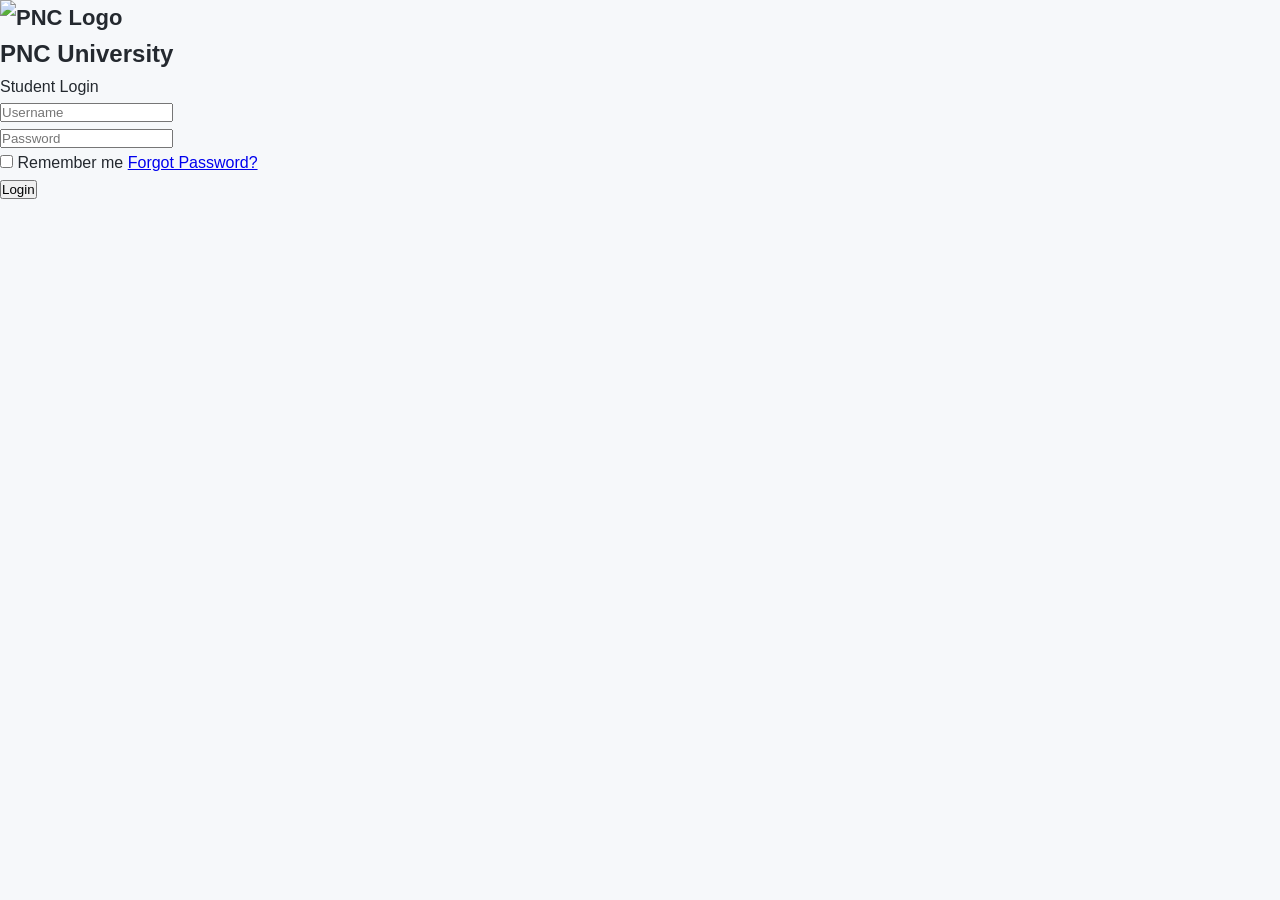
==== index1.html @ d5b68dc1 "form login create" ====
<!DOCTYPE html>
<html lang="en">
<head>
    <meta charset="UTF-8">
    <meta name="viewport" content="width=device-width, initial-scale=1.0">
    <title>PNC Login</title>
    <link rel="stylesheet" href="style.css">
</head>
<body>

<div class="container">

    <div class="login-box">

        <img src="image.png" alt="PNC Logo" class="logo">

        <h2>PNC University</h2>
        <p>Student Login</p>

        <form>

            <div class="input-box">
                <input type="text" placeholder="Username" required>
            </div>

            <div class="input-box">
                <input type="password" placeholder="Password" required>
            </div>

            <div class="remember">
                <label>
                    <input type="checkbox">
                    Remember me
                </label>

                <a href="#">Forgot Password?</a>
            </div>

            <button type="submit">Login</button>

        </form>

    </div>

</div>

</body>
</html>
---- style.css ----
/* =========================
   RESET
========================= */

* {
    margin: 0;
    padding: 0;
    box-sizing: border-box;
}

html {
    scroll-behavior: smooth;
}

body {
    font-family: Arial, Helvetica, sans-serif;
    background: #f6f8fa;
    color: #24292f;
    line-height: 1.6;
}


/* =========================
   NAVBAR
========================= */

.navbar {
    width: 100%;
    height: 75px;

    display: flex;
    align-items: center;
    justify-content: space-between;

    padding: 0 7%;

    background: white;

    border-bottom: 1px solid #d8dee4;

    position: sticky;
    top: 0;
    z-index: 100;
}

.logo img{
    border-radius: 50%;
}
.logo {
    font-size: 22px;
    font-weight: 700;

    display: flex;
    align-items: center;
    gap: 8px;
}

.logo span {
    color: #238636;
}

.navbar nav {
    display: flex;
    gap: 35px;
}

.navbar nav a {
    text-decoration: none;
    color: #57606a;

    font-size: 15px;
    font-weight: 600;

    transition: 0.3s;
}

.navbar nav a:hover {
    color: #238636;
}

.login-btn {
    border: none;

    background: #24292f;
    color: white;

    padding: 11px 20px;

    border-radius: 8px;

    cursor: pointer;

    font-weight: 600;

    transition: 0.3s;
}

.login-btn:hover {
    background: #238636;
}


/* =========================
   HERO
========================= */

.hero {
    min-height: 650px;

    display: flex;
    align-items: center;
    justify-content: space-between;

    gap: 80px;

    padding: 80px 8%;

    background: white;
}

.hero-content {
    max-width: 600px;
}

.badge {
    display: inline-block;

    padding: 7px 14px;

    background: #ddf4ff;

    color: #0969da;

    border-radius: 30px;

    font-size: 12px;
    font-weight: 700;

    letter-spacing: 1px;
}

.hero h1 {
    font-size: clamp(45px, 6vw, 75px);

    line-height: 1.05;

    margin: 25px 0;
}

.hero h1 span {
    color: #238636;
}

.hero-content > p {
    color: #57606a;

    font-size: 18px;

    max-width: 550px;

    margin-bottom: 30px;
}

.hero-buttons {
    display: flex;
    gap: 15px;
}

.primary-btn,
.secondary-btn {
    text-decoration: none;

    padding: 13px 22px;

    border-radius: 8px;

    font-weight: 700;

    transition: 0.3s;
}

.primary-btn {
    background: #238636;
    color: white;
}

.primary-btn:hover {
    background: #1a7f37;
    transform: translateY(-2px);
}

.secondary-btn {
    background: #f6f8fa;
    color: #24292f;

    border: 1px solid #d0d7de;
}

.secondary-btn:hover {
    background: #eaeef2;
}


/* =========================
   TERMINAL
========================= */

.terminal {
    width: 500px;

    background: #0d1117;

    border-radius: 12px;

    overflow: hidden;

    box-shadow:
        0 25px 50px rgba(0, 0, 0, 0.2);
}

.terminal-header {
    height: 40px;

    display: flex;
    align-items: center;

    gap: 7px;

    padding-left: 15px;

    background: #161b22;
}

.terminal-header span {
    width: 11px;
    height: 11px;

    border-radius: 50%;

    background: #8b949e;
}

.terminal-body {
    padding: 30px;

    min-height: 280px;

    font-family: monospace;

    color: #c9d1d9;
}

.terminal-body p {
    margin-bottom: 15px;
}

.green {
    color: #3fb950;
}

.success {
    color: #3fb950;
}


/* =========================
   GENERAL SECTION
========================= */

section {
    padding: 100px 8%;
}

.section-title {
    max-width: 650px;

    margin-bottom: 50px;
}

.section-title > span,
.about span {
    color: #238636;

    font-size: 13px;

    font-weight: 800;

    letter-spacing: 2px;
}

.section-title h2 {
    font-size: 45px;

    line-height: 1.15;

    margin: 12px 0;
}

.section-title strong {
    color: #238636;
}

.section-title p {
    color: #57606a;

    margin-top: 15px;
}


/* =========================
   LESSONS
========================= */

.learning {
    background: #f6f8fa;
}

.lesson-grid {
    display: grid;

    grid-template-columns:
        repeat(3, 1fr);

    gap: 25px;
}

.lesson-card {
    position: relative;

    background: white;

    padding: 30px;

    border: 1px solid #d8dee4;

    border-radius: 12px;

    transition: 0.3s;
}

.lesson-card:hover {
    transform: translateY(-7px);

    border-color: #238636;

    box-shadow:
        0 15px 30px rgba(27, 31, 36, 0.08);
}

.lesson-number {
    position: absolute;

    right: 20px;
    top: 20px;

    font-size: 13px;

    color: #8c959f;

    font-weight: 700;
}

.icon {
    width: 55px;
    height: 55px;

    display: flex;
    align-items: center;
    justify-content: center;

    background: #ddf4ff;

    border-radius: 12px;

    font-size: 25px;

    margin-bottom: 20px;
}

.lesson-card h3 {
    font-size: 22px;

    margin-bottom: 10px;
}

.lesson-card p {
    color: #57606a;

    margin-bottom: 20px;
}

.lesson-card a {
    text-decoration: none;

    color: #238636;

    font-weight: 700;
}


/* =========================
   COMMANDS
========================= */

.commands {
    background: white;
}

.command-list {
    display: grid;

    grid-template-columns:
        repeat(2, 1fr);

    gap: 20px;
}

.command-card {
    padding: 25px;

    border: 1px solid #d8dee4;

    border-radius: 10px;

    background: #f6f8fa;
}

.command-card code {
    display: inline-block;

    background: #24292f;

    color: #ffffff;

    padding: 8px 12px;

    border-radius: 6px;

    font-family: monospace;

    margin-bottom: 12px;
}

.command-card p {
    color: #57606a;
}


/* =========================
   ABOUT
========================= */

.about {
    display: grid;

    grid-template-columns: 1fr 1fr;

    gap: 80px;

    align-items: center;

    background: #24292f;

    color: white;
}

.about h2 {
    font-size: 45px;

    line-height: 1.2;

    margin-top: 15px;
}

.about span {
    color: #3fb950;
}

.about p {
    color: #c9d1d9;

    font-size: 18px;
}


/* =========================
   FOOTER
========================= */

footer {
    padding: 35px 8%;

    display: flex;

    align-items: center;
    justify-content: space-between;

    background: #0d1117;

    color: #8b949e;
}

footer .logo {
    color: white;
}


/* =========================
   RESPONSIVE
========================= */

@media (max-width: 1000px) {

    .hero {
        flex-direction: column;

        text-align: center;
    }

    .hero-content {
        max-width: 750px;
    }

    .hero-content > p {
        margin-left: auto;
        margin-right: auto;
    }

    .hero-buttons {
        justify-content: center;
    }

    .terminal {
        width: 100%;
        max-width: 600px;
    }

    .lesson-grid {
        grid-template-columns:
            repeat(2, 1fr);
    }

    .about {
        grid-template-columns: 1fr;

        gap: 30px;
    }
}


@media (max-width: 700px) {

    .navbar {
        padding: 0 5%;
    }

    .navbar nav {
        display: none;
    }

    .hero {
        padding: 60px 5%;
    }

    section {
        padding: 70px 5%;
    }

    .hero h1 {
        font-size: 45px;
    }

    .hero-buttons {
        flex-direction: column;
    }

    .lesson-grid,
    .command-list {
        grid-template-columns: 1fr;
    }

    .section-title h2 {
        font-size: 35px;
    }

    footer {
        flex-direction: column;

        gap: 15px;

        text-align: center;
    }
}
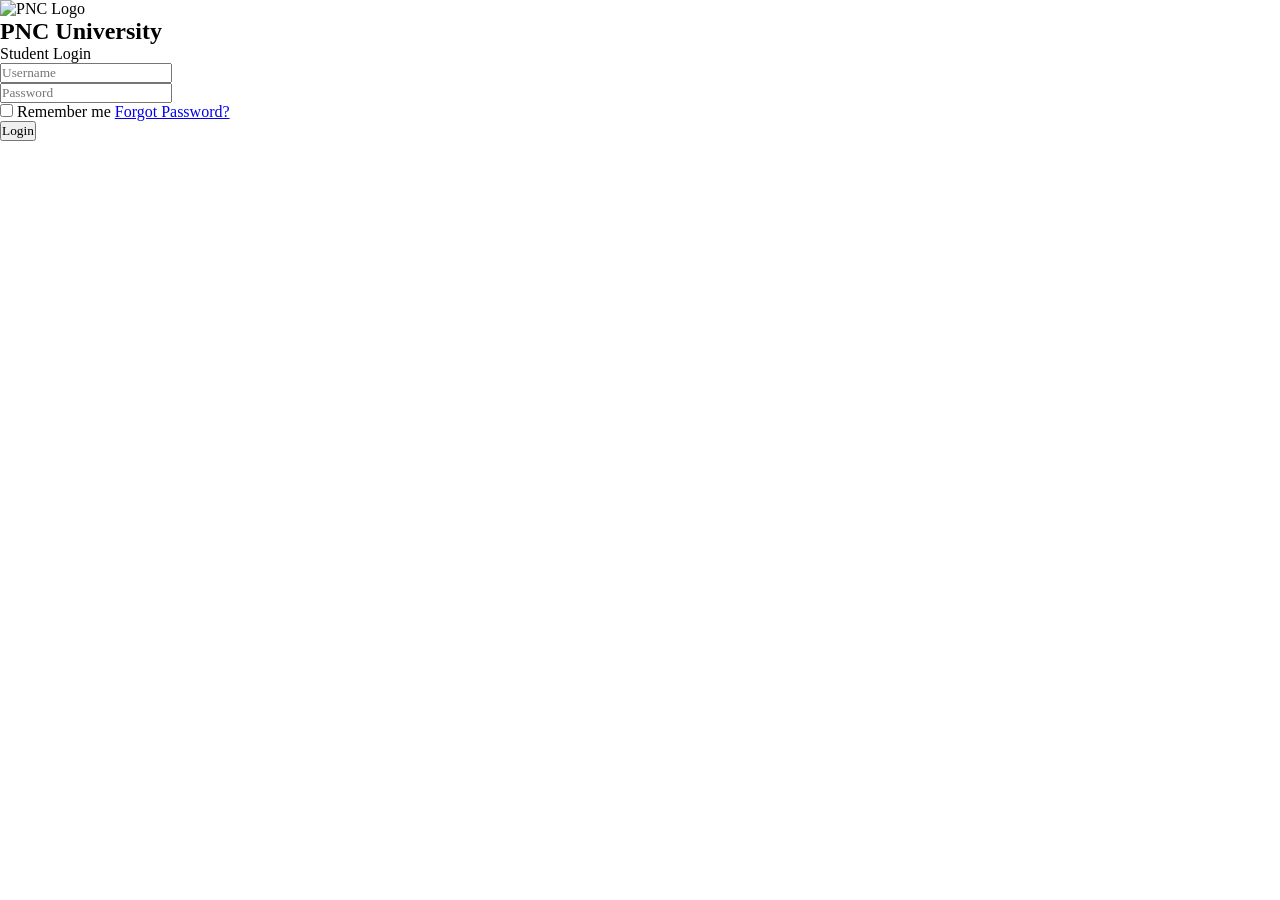
==== commit c20498c6: "form login update" ====
--- a/index1.html
+++ b/index1.html
@@ -4,7 +4,7 @@
     <meta charset="UTF-8">
     <meta name="viewport" content="width=device-width, initial-scale=1.0">
     <title>PNC Login</title>
-    <link rel="stylesheet" href="style.css">
+    <link rel="stylesheet" href="style1.css">
 </head>
 <body>
 
--- a/style1.css
+++ b/style1.css
@@ -0,0 +1,8 @@
+*{
+    margin: 0;
+    padding: 0;
+    font-family: Cambria, Cochin, Georgia, Times, 'Times New Roman', serif;
+}
+body{
+    box-sizing: border-box;
+}
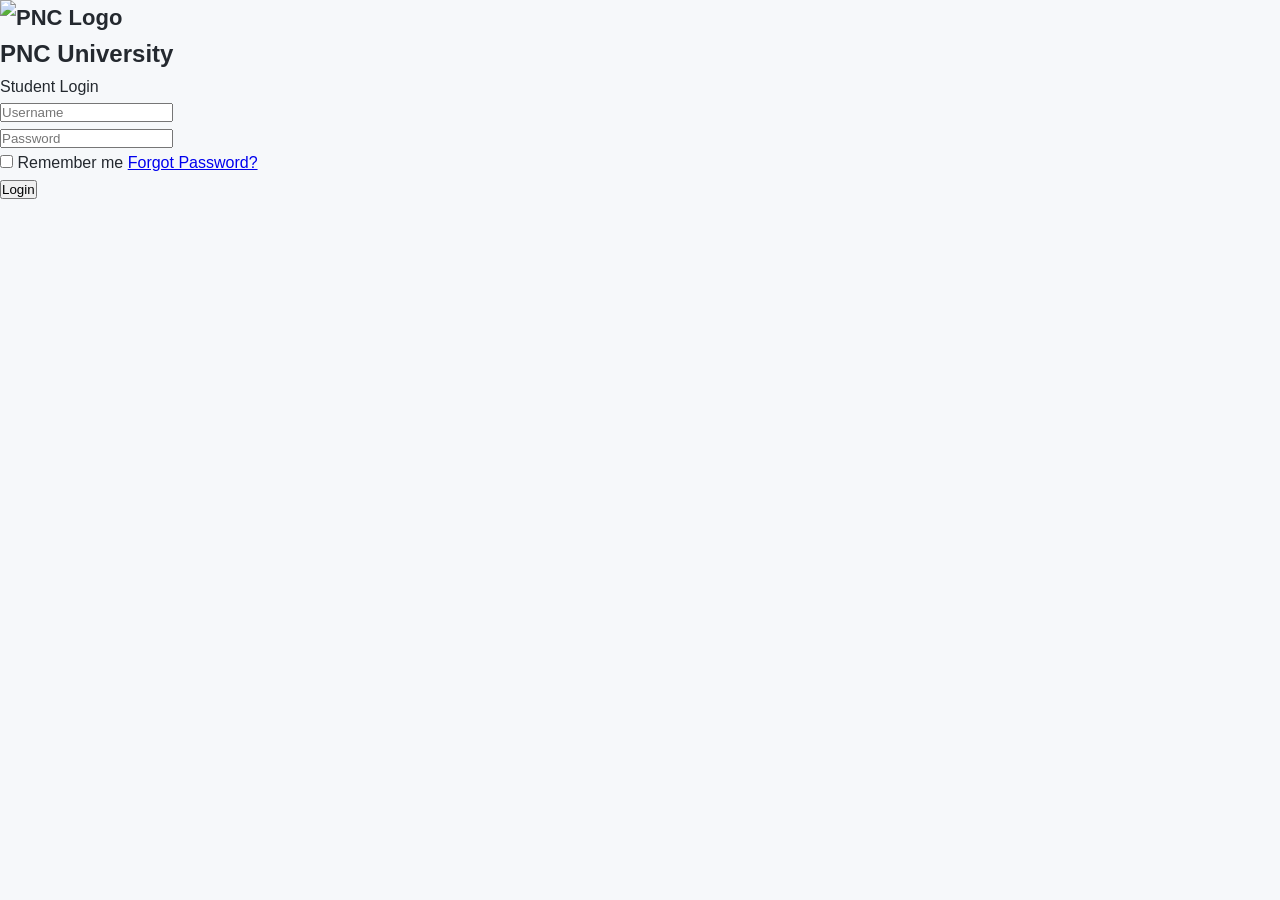
==== commit 0cc3c352: "Update style" ====
--- a/index1.html
+++ b/index1.html
@@ -4,7 +4,7 @@
     <meta charset="UTF-8">
     <meta name="viewport" content="width=device-width, initial-scale=1.0">
     <title>PNC Login</title>
-    <link rel="stylesheet" href="style1.css">
+    <link rel="stylesheet" href="style.css">
 </head>
 <body>
 
--- a/style.css
+++ b/style.css
@@ -0,0 +1,593 @@
+/* =========================
+   RESET
+========================= */
+
+* {
+    margin: 0;
+    padding: 0;
+    box-sizing: border-box;
+}
+
+html {
+    scroll-behavior: smooth;
+}
+
+body {
+    font-family: Arial, Helvetica, sans-serif;
+    background: #f6f8fa;
+    color: #24292f;
+    line-height: 1.6;
+}
+
+
+/* =========================
+   NAVBAR
+========================= */
+
+.navbar {
+    width: 100%;
+    height: 75px;
+
+    display: flex;
+    align-items: center;
+    justify-content: space-between;
+
+    padding: 0 7%;
+
+    background: white;
+
+    border-bottom: 1px solid #d8dee4;
+
+    position: sticky;
+    top: 0;
+    z-index: 100;
+}
+
+.logo img{
+    border-radius: 50%;
+}
+.logo {
+    font-size: 22px;
+    font-weight: 700;
+
+    display: flex;
+    align-items: center;
+    gap: 8px;
+}
+
+.logo span {
+    color: #238636;
+}
+
+.navbar nav {
+    display: flex;
+    gap: 35px;
+}
+
+.navbar nav a {
+    text-decoration: none;
+    color: #57606a;
+
+    font-size: 15px;
+    font-weight: 600;
+
+    transition: 0.3s;
+}
+
+.navbar nav a:hover {
+    color: #238636;
+}
+
+.login-btn {
+    border: none;
+
+    background: #24292f;
+    color: white;
+
+    padding: 11px 20px;
+
+    border-radius: 8px;
+
+    cursor: pointer;
+
+    font-weight: 600;
+
+    transition: 0.3s;
+}
+
+.login-btn:hover {
+    background: #238636;
+}
+
+
+/* =========================
+   HERO
+========================= */
+
+.hero {
+    min-height: 650px;
+
+    display: flex;
+    align-items: center;
+    justify-content: space-between;
+
+    gap: 80px;
+
+    padding: 80px 8%;
+
+    background: white;
+}
+
+.hero-content {
+    max-width: 600px;
+}
+
+.badge {
+    display: inline-block;
+
+    padding: 7px 14px;
+
+    background: #ddf4ff;
+
+    color: #0969da;
+
+    border-radius: 30px;
+
+    font-size: 12px;
+    font-weight: 700;
+
+    letter-spacing: 1px;
+}
+
+.hero h1 {
+    font-size: clamp(45px, 6vw, 75px);
+
+    line-height: 1.05;
+
+    margin: 25px 0;
+}
+
+.hero h1 span {
+    color: #238636;
+}
+
+.hero-content > p {
+    color: #57606a;
+
+    font-size: 18px;
+
+    max-width: 550px;
+
+    margin-bottom: 30px;
+}
+
+.hero-buttons {
+    display: flex;
+    gap: 15px;
+}
+
+.primary-btn,
+.secondary-btn {
+    text-decoration: none;
+
+    padding: 13px 22px;
+
+    border-radius: 8px;
+
+    font-weight: 700;
+
+    transition: 0.3s;
+}
+
+.primary-btn {
+    background: #238636;
+    color: white;
+}
+
+.primary-btn:hover {
+    background: #1a7f37;
+    transform: translateY(-2px);
+}
+
+.secondary-btn {
+    background: #f6f8fa;
+    color: #24292f;
+
+    border: 1px solid #d0d7de;
+}
+
+.secondary-btn:hover {
+    background: #eaeef2;
+}
+
+
+/* =========================
+   TERMINAL
+========================= */
+
+.terminal {
+    width: 500px;
+
+    background: #0d1117;
+
+    border-radius: 12px;
+
+    overflow: hidden;
+
+    box-shadow:
+        0 25px 50px rgba(0, 0, 0, 0.2);
+}
+
+.terminal-header {
+    height: 40px;
+
+    display: flex;
+    align-items: center;
+
+    gap: 7px;
+
+    padding-left: 15px;
+
+    background: #161b22;
+}
+
+.terminal-header span {
+    width: 11px;
+    height: 11px;
+
+    border-radius: 50%;
+
+    background: #8b949e;
+}
+
+.terminal-body {
+    padding: 30px;
+
+    min-height: 280px;
+
+    font-family: monospace;
+
+    color: #c9d1d9;
+}
+
+.terminal-body p {
+    margin-bottom: 15px;
+}
+
+.green {
+    color: #3fb950;
+}
+
+.success {
+    color: #3fb950;
+}
+
+
+/* =========================
+   GENERAL SECTION
+========================= */
+
+section {
+    padding: 100px 8%;
+}
+
+.section-title {
+    max-width: 650px;
+
+    margin-bottom: 50px;
+}
+
+.section-title > span,
+.about span {
+    color: #238636;
+
+    font-size: 13px;
+
+    font-weight: 800;
+
+    letter-spacing: 2px;
+}
+
+.section-title h2 {
+    font-size: 45px;
+
+    line-height: 1.15;
+
+    margin: 12px 0;
+}
+
+.section-title strong {
+    color: #238636;
+}
+
+.section-title p {
+    color: #57606a;
+
+    margin-top: 15px;
+}
+
+
+/* =========================
+   LESSONS
+========================= */
+
+.learning {
+    background: #f6f8fa;
+}
+
+.lesson-grid {
+    display: grid;
+
+    grid-template-columns:
+        repeat(3, 1fr);
+
+    gap: 25px;
+}
+
+.lesson-card {
+    position: relative;
+
+    background: white;
+
+    padding: 30px;
+
+    border: 1px solid #d8dee4;
+
+    border-radius: 12px;
+
+    transition: 0.3s;
+}
+
+.lesson-card:hover {
+    transform: translateY(-7px);
+
+    border-color: #238636;
+
+    box-shadow:
+        0 15px 30px rgba(27, 31, 36, 0.08);
+}
+
+.lesson-number {
+    position: absolute;
+
+    right: 20px;
+    top: 20px;
+
+    font-size: 13px;
+
+    color: #8c959f;
+
+    font-weight: 700;
+}
+
+.icon {
+    width: 55px;
+    height: 55px;
+
+    display: flex;
+    align-items: center;
+    justify-content: center;
+
+    background: #ddf4ff;
+
+    border-radius: 12px;
+
+    font-size: 25px;
+
+    margin-bottom: 20px;
+}
+
+.lesson-card h3 {
+    font-size: 22px;
+
+    margin-bottom: 10px;
+}
+
+.lesson-card p {
+    color: #57606a;
+
+    margin-bottom: 20px;
+}
+
+.lesson-card a {
+    text-decoration: none;
+
+    color: #238636;
+
+    font-weight: 700;
+}
+
+
+/* =========================
+   COMMANDS
+========================= */
+
+.commands {
+    background: white;
+}
+
+.command-list {
+    display: grid;
+
+    grid-template-columns:
+        repeat(2, 1fr);
+
+    gap: 20px;
+}
+
+.command-card {
+    padding: 25px;
+
+    border: 1px solid #d8dee4;
+
+    border-radius: 10px;
+
+    background: #f6f8fa;
+}
+
+.command-card code {
+    display: inline-block;
+
+    background: #24292f;
+
+    color: #ffffff;
+
+    padding: 8px 12px;
+
+    border-radius: 6px;
+
+    font-family: monospace;
+
+    margin-bottom: 12px;
+}
+
+.command-card p {
+    color: #57606a;
+}
+
+
+/* =========================
+   ABOUT
+========================= */
+
+.about {
+    display: grid;
+
+    grid-template-columns: 1fr 1fr;
+
+    gap: 80px;
+
+    align-items: center;
+
+    background: #24292f;
+
+    color: white;
+}
+
+.about h2 {
+    font-size: 45px;
+
+    line-height: 1.2;
+
+    margin-top: 15px;
+}
+
+.about span {
+    color: #3fb950;
+}
+
+.about p {
+    color: #c9d1d9;
+
+    font-size: 18px;
+}
+
+
+/* =========================
+   FOOTER
+========================= */
+
+footer {
+    padding: 35px 8%;
+
+    display: flex;
+
+    align-items: center;
+    justify-content: space-between;
+
+    background: #0d1117;
+
+    color: #8b949e;
+}
+
+footer .logo {
+    color: white;
+}
+
+
+/* =========================
+   RESPONSIVE
+========================= */
+
+@media (max-width: 1000px) {
+
+    .hero {
+        flex-direction: column;
+
+        text-align: center;
+    }
+
+    .hero-content {
+        max-width: 750px;
+    }
+
+    .hero-content > p {
+        margin-left: auto;
+        margin-right: auto;
+    }
+
+    .hero-buttons {
+        justify-content: center;
+    }
+
+    .terminal {
+        width: 100%;
+        max-width: 600px;
+    }
+
+    .lesson-grid {
+        grid-template-columns:
+            repeat(2, 1fr);
+    }
+
+    .about {
+        grid-template-columns: 1fr;
+
+        gap: 30px;
+    }
+}
+
+
+@media (max-width: 700px) {
+
+    .navbar {
+        padding: 0 5%;
+    }
+
+    .navbar nav {
+        display: none;
+    }
+
+    .hero {
+        padding: 60px 5%;
+    }
+
+    section {
+        padding: 70px 5%;
+    }
+
+    .hero h1 {
+        font-size: 45px;
+    }
+
+    .hero-buttons {
+        flex-direction: column;
+    }
+
+    .lesson-grid,
+    .command-list {
+        grid-template-columns: 1fr;
+    }
+
+    .section-title h2 {
+        font-size: 35px;
+    }
+
+    footer {
+        flex-direction: column;
+
+        gap: 15px;
+
+        text-align: center;
+    }
+}
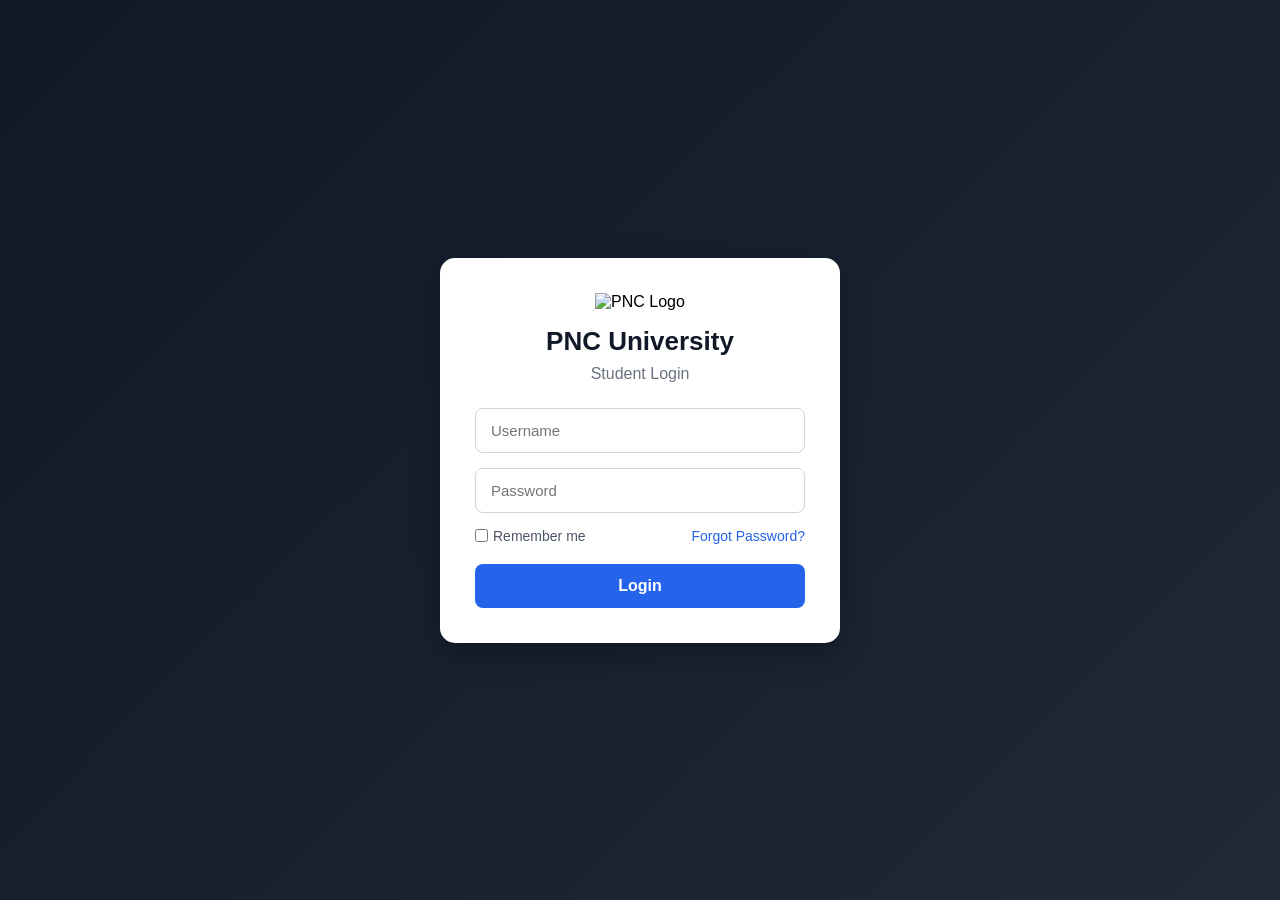
==== commit 20c30f5c: "Update" ====
--- a/index1.html
+++ b/index1.html
@@ -4,7 +4,7 @@
     <meta charset="UTF-8">
     <meta name="viewport" content="width=device-width, initial-scale=1.0">
     <title>PNC Login</title>
-    <link rel="stylesheet" href="style.css">
+    <link rel="stylesheet" href="style1.css">
 </head>
 <body>
 
--- a/style1.css
+++ b/style1.css
@@ -0,0 +1,152 @@
+/* Reset */
+* {
+    margin: 0;
+    padding: 0;
+    box-sizing: border-box;
+}
+
+/* Body */
+body {
+    font-family: Arial, sans-serif;
+    background: linear-gradient(135deg, #111827, #1f2937);
+    min-height: 100vh;
+
+    display: flex;
+    justify-content: center;
+    align-items: center;
+}
+
+/* Main Container */
+.container {
+    width: 100%;
+    padding: 20px;
+}
+
+/* Login Box */
+.login-box {
+    width: 100%;
+    max-width: 400px;
+    margin: auto;
+
+    background: white;
+    padding: 35px;
+    border-radius: 15px;
+
+    box-shadow: 0 10px 30px rgba(0, 0, 0, 0.3);
+
+    text-align: center;
+}
+
+/* Logo */
+.logo {
+    width: 90px;
+    height: 90px;
+    object-fit: contain;
+    margin-bottom: 15px;
+}
+
+/* Title */
+.login-box h2 {
+    color: #111827;
+    font-size: 26px;
+    margin-bottom: 8px;
+}
+
+/* Subtitle */
+.login-box p {
+    color: #6b7280;
+    margin-bottom: 25px;
+}
+
+/* Input Box */
+.input-box {
+    margin-bottom: 15px;
+}
+
+/* Input */
+.input-box input {
+    width: 100%;
+    padding: 13px 15px;
+
+    border: 1px solid #d1d5db;
+    border-radius: 8px;
+
+    font-size: 15px;
+    outline: none;
+
+    transition: 0.3s;
+}
+
+/* Input Focus */
+.input-box input:focus {
+    border-color: #2563eb;
+    box-shadow: 0 0 0 3px rgba(37, 99, 235, 0.15);
+}
+
+/* Remember Section */
+.remember {
+    display: flex;
+    justify-content: space-between;
+    align-items: center;
+
+    margin: 10px 0 20px;
+    font-size: 14px;
+}
+
+/* Remember Checkbox */
+.remember label {
+    display: flex;
+    align-items: center;
+    gap: 5px;
+    color: #4b5563;
+}
+
+/* Forgot Password */
+.remember a {
+    color: #2563eb;
+    text-decoration: none;
+}
+
+.remember a:hover {
+    text-decoration: underline;
+}
+
+/* Login Button */
+button {
+    width: 100%;
+    padding: 13px;
+
+    border: none;
+    border-radius: 8px;
+
+    background: #2563eb;
+    color: white;
+
+    font-size: 16px;
+    font-weight: bold;
+
+    cursor: pointer;
+    transition: 0.3s;
+}
+
+/* Button Hover */
+button:hover {
+    background: #1d4ed8;
+    transform: translateY(-2px);
+}
+
+/* Responsive */
+@media (max-width: 480px) {
+
+    .login-box {
+        padding: 25px 20px;
+    }
+
+    .login-box h2 {
+        font-size: 22px;
+    }
+
+    .remember {
+        font-size: 13px;
+    }
+}
